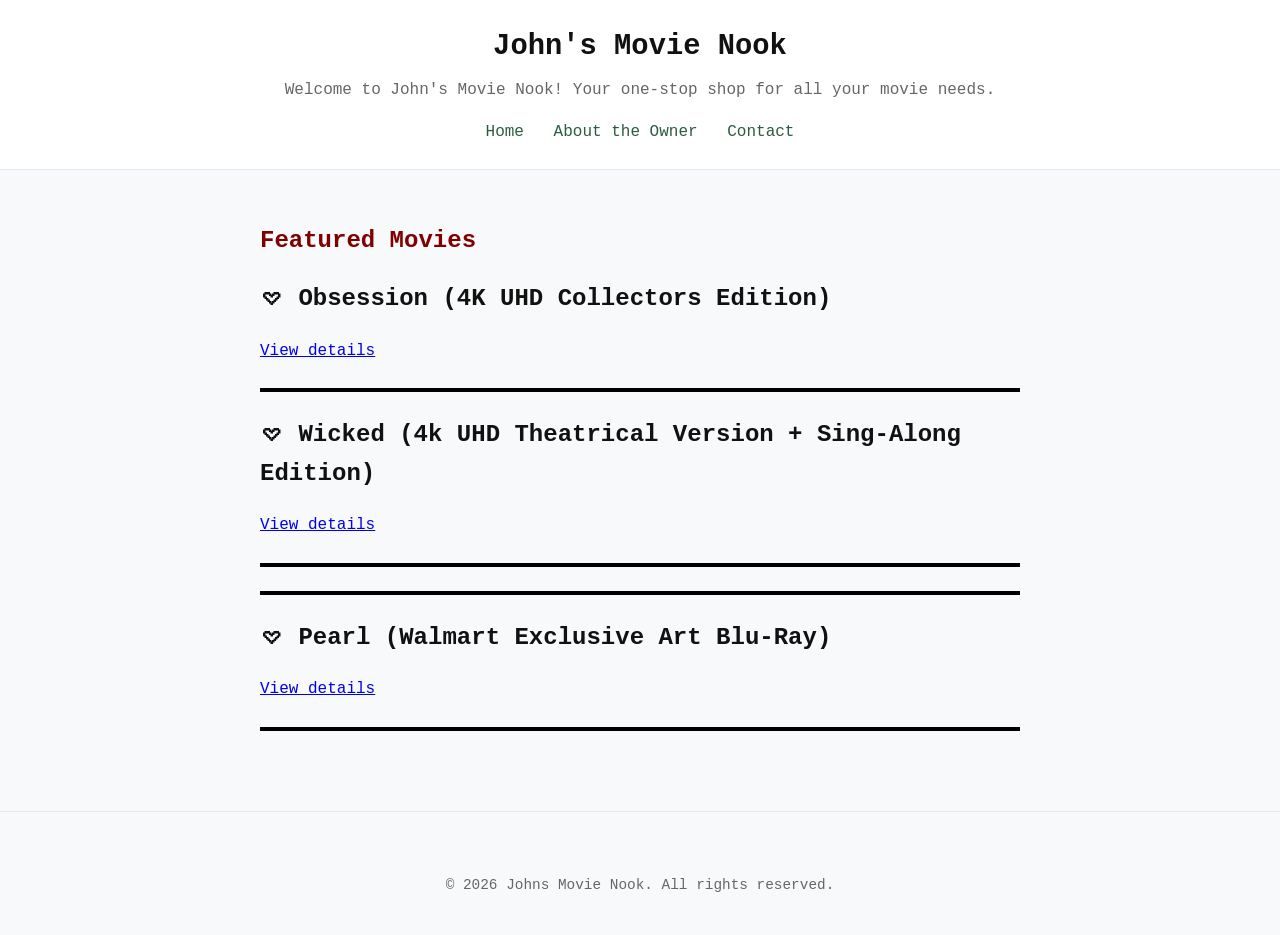
==== index.html @ a48e8aaa "add css styling to all pages of my website" ====
<!DOCTYPE html>
<html lang="en">
<head>
  <link rel="stylesheet" href="style.css">
  <meta charset="UTF-8">
  <meta name="viewport" content="width=device-width, initial-scale=1.0">
  <title>John's Movie Nook</title>
</head>
<body>

<header>
<h1>John's Movie Nook</h1>
<p>Welcome to John's Movie Nook! Your one-stop shop for all your movie needs.</p>
<nav>
  <ul>
    <li><a href="index.html">Home</a></li>
    <li><a href="about.html">About the Owner</a></li>
    <li><a href="contact.html">Contact</a></li>
  </ul>
  </nav>
</header>

<main>

  <h2><font color="maroon">Featured Movies</font></h2>
  
<article>
 <article>
  <h2>𖹭 Obsession (4K UHD Collectors Edition) </h2>
  <a href="products/obsession.html">View details</a>


</article>


</article>
<article>
  <hr style="height: 4px; background-color: black; border: none;">
  <h2>𖹭 Wicked (4k UHD Theatrical Version + Sing-Along Edition)</h2>
  <a href="products/wicked.html">View details</a>
</article>
<hr style="height: 4px; background-color: black; border: none;">
<article>
  <hr style="height: 4px; background-color: black; border: none;">
  <h2>𖹭 Pearl (Walmart Exclusive Art Blu-Ray)</h2>
  <a href="products/pearl.html">View details</a>
</article>
<hr style="height: 4px; background-color: black; border: none;">
</main>
<hr>
<footer>
    <p>&copy; 2026 Johns Movie Nook. All rights reserved.</p>
</footer>

</body>
</html>
---- style.css ----
:root {
  --brand-color: #2b5c3f;
  --dark-ink: #111111;
  --muted-grey: #666666;
  --light-bg: #f8f9fa;
  --border-color: #e2e8f0;
}


* {
box-sizing: border-box;
}

body {
  font-family: "courier new", courier, monospace;
  line-height: 1.6;
  color: var(--dark-ink);
  background-color: #f8f9fa;);
  margin: 0;
  padding: 0;
}


header {
  background-color: #ffffff;
  padding: 24px 32px;
  border-bottom: 1px solid var(--border-color);
  text-align: center; 
}

header h1 {
  margin: 0 0 8px 0;
  font-size: 1.8rem;
}

header p {
  margin: 0 0 16px 0;
  color: var(--muted-grey);
}

main {
  max-width: 800px;
  margin: 0 auto;
  padding: 32px 20px;
}

footer {
  text-align: center;
  padding: 24px;
  color: var(--muted-grey);
  font-size: 0.9rem;
}


nav ul {
  list-style: none;
  padding: 0;
  margin: 0;
}

nav li {
  display: inline-block;
  margin: 0 10px;
}

nav a {
  color: var(--brand-color);
  text-decoration: none;
  font-weight: 500;
}

nav a:hover {
  text-decoration: underline;
}


hr {
  border: none;
  border-top: 1px solid var(--border-color);
  margin: 24px 0;
}


.movie-item h3 {
  margin: 0 0 6px 0;
  font-weight: 600;
}

.movie-item a {
  color: var(--brand-color);
  font-size: 0.9rem;
  text-decoration: none;
}

.movie-item a:hover {
  text-decoration: underline;
}


.product-layout {
  display: flex;
  flex-wrap: wrap;
  gap: 32px;
  align-items: flex-start;
  margin-top: 24px;
}

.product-image img {
  width: 280px;
  max-width: 100%;
  border-radius: 8px;
  box-shadow: 0 4px 12px rgba(0, 0, 0, 0.08);
}

.product-info {
  flex: 1;
  min-width: 300px;
}


.product-details {
  width: 100%;
  border-collapse: collapse;
  margin-bottom: 24px;
}

.product-details th,
.product-details td {
  padding: 10px 12px;
  text-align: left;
  vertical-align: top;
  border-bottom: 1px solid var(--border-light, #e9ecef);
}

.product-details th {
  width: 110px;
  font-weight: 600;
  color: var(--text-main, #2b2d42);
}


.purchase-form {
  display: flex;
  flex-direction: column;
  gap: 16px;
}

.form-group {
  display: flex;
  flex-direction: column;
  gap: 6px;
}

.form-group input {
  padding: 8px 12px;
  border: 1px solid var(--border-light, #e9ecef);
  border-radius: 6px;
  font-size: 0.95rem;
}

fieldset {
  border: 1px solid var(--border-light, #e9ecef);
  border-radius: 8px;
  padding: 16px;
  margin: 0;
}

.accent-legend {
  font-weight: 600;
  color: #c0392b;
  padding: 0 8px;
}

.form-option {
  margin-bottom: 8px;
}

.form-option:last-child {
  margin-bottom: 0;
}


.submit-btn {
  background-color: var(--brand-color, #4a7c59);
  color: #ffffff;
  padding: 12px 20px;
  border: none;
  border-radius: 6px;
  font-weight: 600;
  cursor: pointer;
  transition: background-color 0.2s ease;
}

.submit-btn:hover {
  opacity: 0.9;
}
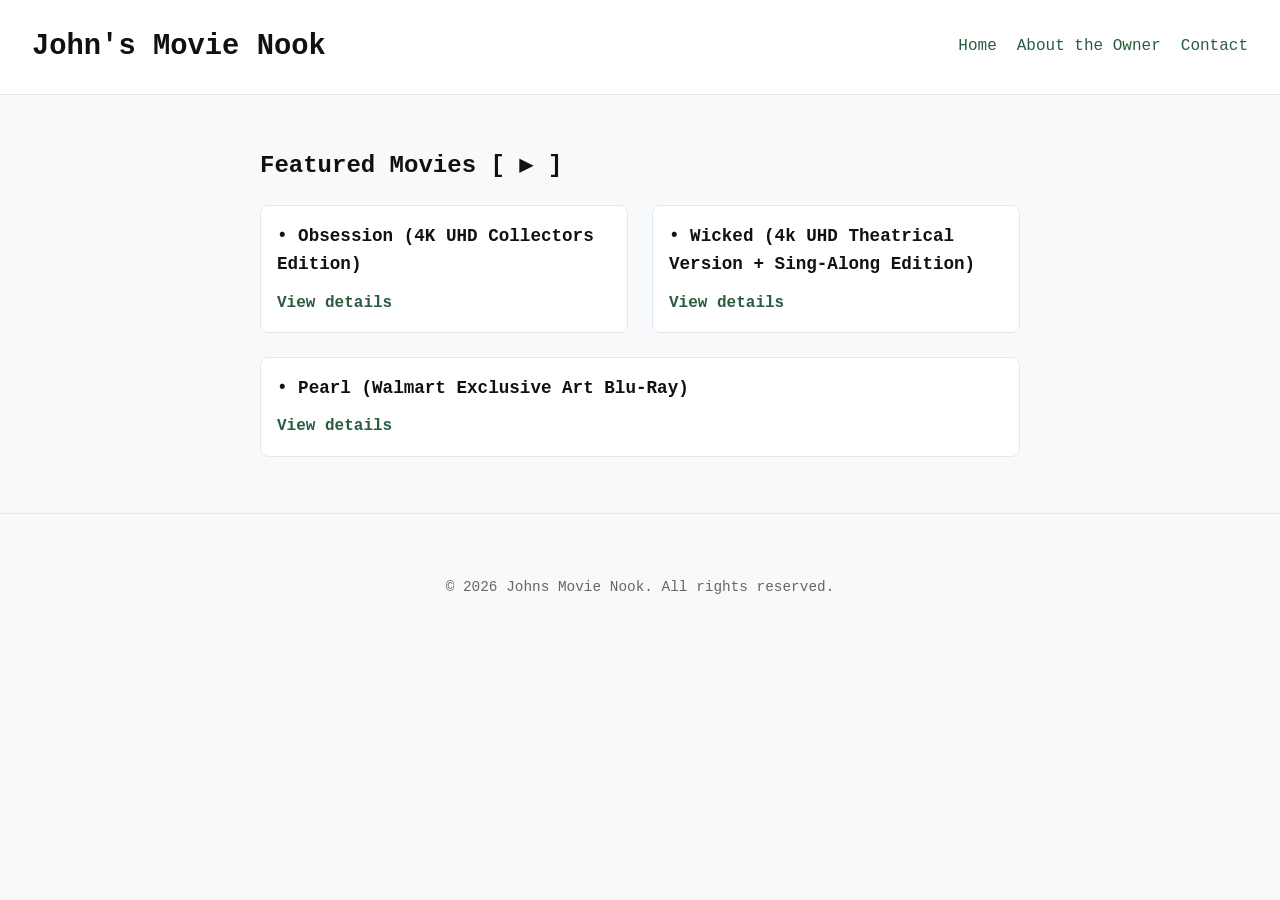
==== commit 0a60e8f3: "put my product cards side by side" ====
--- a/index.html
+++ b/index.html
@@ -9,47 +9,40 @@
 <body>
 
 <header>
-<h1>John's Movie Nook</h1>
-<p>Welcome to John's Movie Nook! Your one-stop shop for all your movie needs.</p>
-<nav>
-  <ul>
-    <li><a href="index.html">Home</a></li>
-    <li><a href="about.html">About the Owner</a></li>
-    <li><a href="contact.html">Contact</a></li>
-  </ul>
+  <h1>John's Movie Nook</h1>
+  <nav>
+    <ul>
+      <li><a href="index.html">Home</a></li>
+      <li><a href="about.html">About the Owner</a></li>
+      <li><a href="contact.html">Contact</a></li>
+    </ul>
   </nav>
 </header>
 
 <main>
+  <h2>Featured Movies [  ▶︎ ]</h2>
+  
+  <div class="product-grid">
+    <article class="product-card">
+      <h3>• Obsession (4K UHD Collectors Edition)</h3>
+      <a href="products/obsession.html">View details</a>
+    </article>
 
-  <h2><font color="maroon">Featured Movies</font></h2>
-  
-<article>
- <article>
-  <h2>𖹭 Obsession (4K UHD Collectors Edition) </h2>
-  <a href="products/obsession.html">View details</a>
+    <article class="product-card">
+      <h3>• Wicked (4k UHD Theatrical Version + Sing-Along Edition)</h3>
+      <a href="products/wicked.html">View details</a>
+    </article>
 
+    <article class="product-card">
+      <h3>• Pearl (Walmart Exclusive Art Blu-Ray)</h3>
+      <a href="products/pearl.html">View details</a>
+    </article>
+  </div>
+</main>
 
-</article>
-
-
-</article>
-<article>
-  <hr style="height: 4px; background-color: black; border: none;">
-  <h2>𖹭 Wicked (4k UHD Theatrical Version + Sing-Along Edition)</h2>
-  <a href="products/wicked.html">View details</a>
-</article>
-<hr style="height: 4px; background-color: black; border: none;">
-<article>
-  <hr style="height: 4px; background-color: black; border: none;">
-  <h2>𖹭 Pearl (Walmart Exclusive Art Blu-Ray)</h2>
-  <a href="products/pearl.html">View details</a>
-</article>
-<hr style="height: 4px; background-color: black; border: none;">
-</main>
 <hr>
 <footer>
-    <p>&copy; 2026 Johns Movie Nook. All rights reserved.</p>
+  <p>&copy; 2026 Johns Movie Nook. All rights reserved.</p>
 </footer>
 
 </body>
--- a/style.css
+++ b/style.css
@@ -6,35 +6,35 @@
   --border-color: #e2e8f0;
 }
 
-
 * {
-box-sizing: border-box;
+  box-sizing: border-box;
 }
 
 body {
   font-family: "courier new", courier, monospace;
   line-height: 1.6;
   color: var(--dark-ink);
-  background-color: #f8f9fa;);
+  background-color: var(--light-bg);
   margin: 0;
   padding: 0;
 }
-
 
 header {
   background-color: #ffffff;
   padding: 24px 32px;
   border-bottom: 1px solid var(--border-color);
-  text-align: center; 
+  display: flex;
+  justify-content: space-between;
+  align-items: center;
 }
 
 header h1 {
-  margin: 0 0 8px 0;
+  margin: 0;
   font-size: 1.8rem;
 }
 
 header p {
-  margin: 0 0 16px 0;
+  margin: 0;
   color: var(--muted-grey);
 }
 
@@ -51,16 +51,12 @@
   font-size: 0.9rem;
 }
 
-
 nav ul {
   list-style: none;
   padding: 0;
   margin: 0;
-}
-
-nav li {
-  display: inline-block;
-  margin: 0 10px;
+  display: flex;
+  gap: 20px;
 }
 
 nav a {
@@ -73,29 +69,51 @@
   text-decoration: underline;
 }
 
-
 hr {
   border: none;
   border-top: 1px solid var(--border-color);
   margin: 24px 0;
 }
 
-
-.movie-item h3 {
-  margin: 0 0 6px 0;
-  font-weight: 600;
-}
-
-.movie-item a {
+.centered-callout {
+  display: flex;
+  justify-content: center;
+  align-items: center;
+  min-height: 200px;
+  background-color: var(--light-bg);
+  border: 1px dashed var(--border-color);
+  border-radius: 8px;
+  margin: 24px 0;
+}
+
+.product-grid {
+  display: flex;
+  flex-wrap: wrap;
+  gap: 24px;
+}
+
+.product-card {
+  flex: 1 1 240px;
+  background-color: #ffffff;
+  padding: 16px;
+  border: 1px solid var(--border-color);
+  border-radius: 8px;
+}
+
+.product-card h3 {
+  margin: 0 0 12px 0;
+  font-size: 1.1rem;
+}
+
+.product-card a {
   color: var(--brand-color);
-  font-size: 0.9rem;
   text-decoration: none;
-}
-
-.movie-item a:hover {
+  font-weight: 600;
+}
+
+.product-card a:hover {
   text-decoration: underline;
 }
-
 
 .product-layout {
   display: flex;
@@ -116,7 +134,6 @@
   flex: 1;
   min-width: 300px;
 }
-
 
 .product-details {
   width: 100%;
@@ -138,7 +155,6 @@
   color: var(--text-main, #2b2d42);
 }
 
-
 .purchase-form {
   display: flex;
   flex-direction: column;
@@ -178,7 +194,6 @@
 .form-option:last-child {
   margin-bottom: 0;
 }
-
 
 .submit-btn {
   background-color: var(--brand-color, #4a7c59);
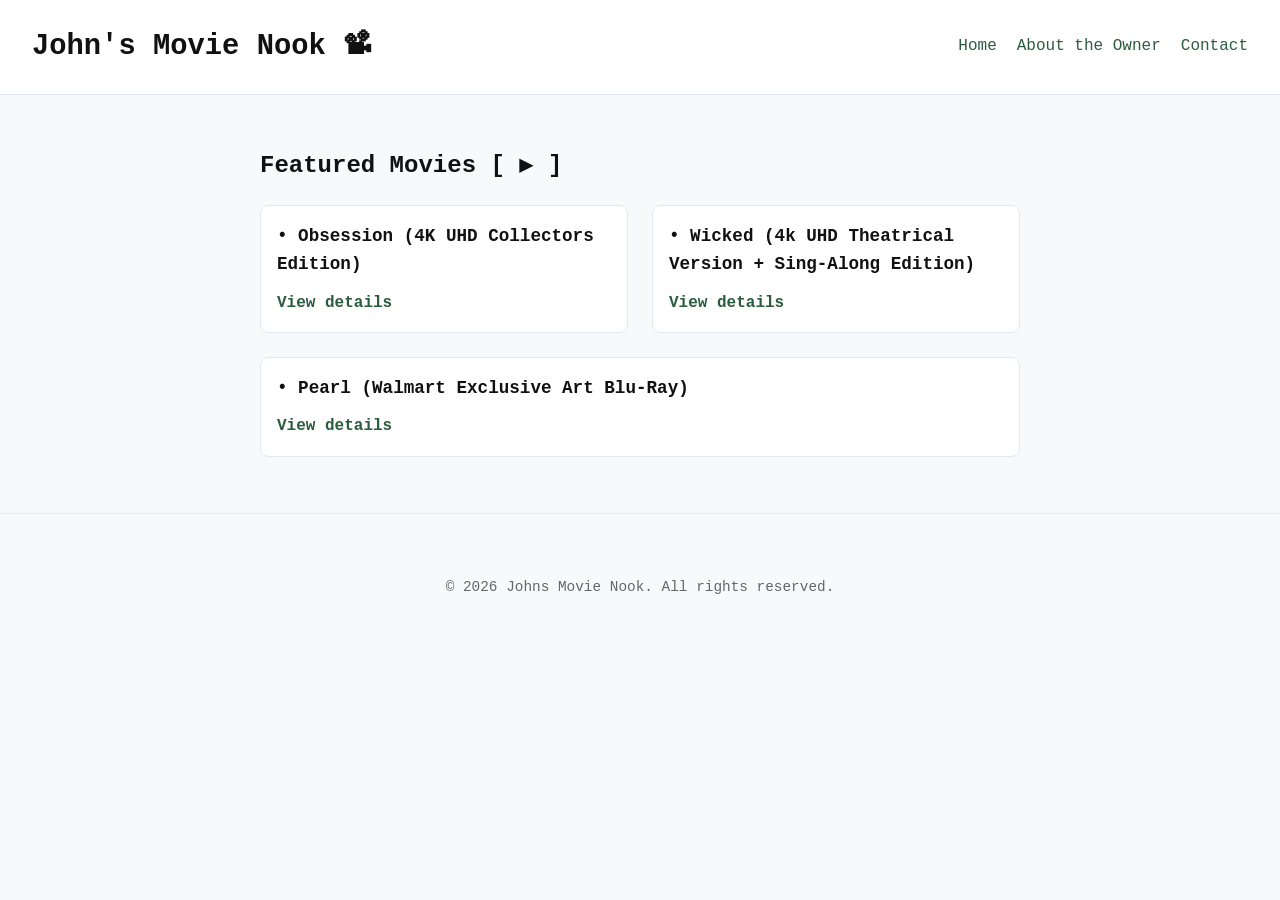
==== commit 373f93a1: "added a movie clapper symbol as design/detail" ====
--- a/index.html
+++ b/index.html
@@ -9,7 +9,7 @@
 <body>
 
 <header>
-  <h1>John's Movie Nook</h1>
+  <h1>John's Movie Nook 📽</h1>
   <nav>
     <ul>
       <li><a href="index.html">Home</a></li>
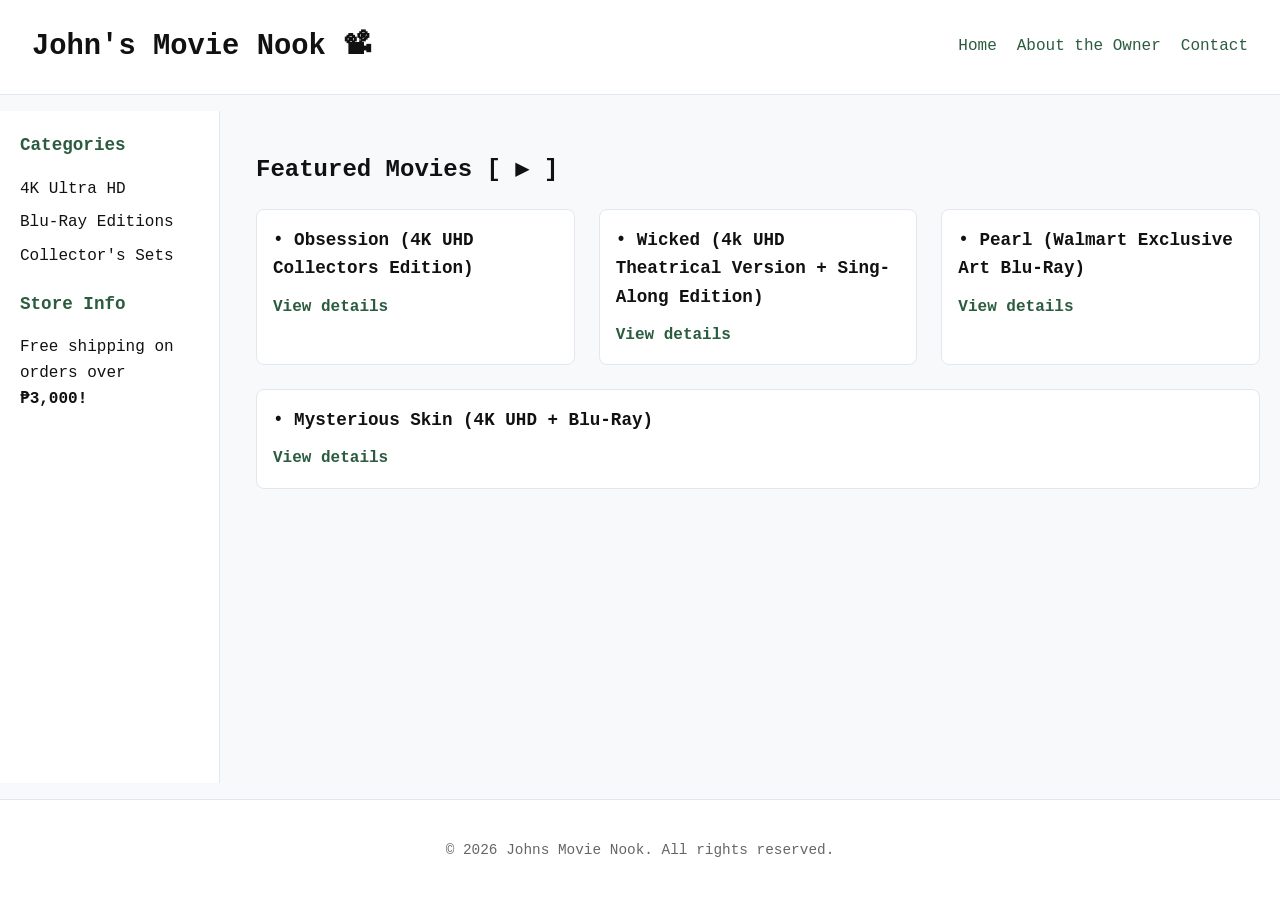
==== commit f569ef1d: "add aside and add another product" ====
--- a/index.html
+++ b/index.html
@@ -6,7 +6,7 @@
   <meta name="viewport" content="width=device-width, initial-scale=1.0">
   <title>John's Movie Nook</title>
 </head>
-<body>
+<body class="page">
 
 <header>
   <h1>John's Movie Nook 📽</h1>
@@ -19,8 +19,19 @@
   </nav>
 </header>
 
+<aside>
+  <h3>Categories</h3>
+  <ul>
+    <li><a href="nolinkyet">4K Ultra HD</a></li>
+    <li><a href="nolinkyet">Blu-Ray Editions</a></li>
+    <li><a href="nolinkyet">Collector's Sets</a></li>
+  </ul>
+  <h3>Store Info</h3>
+  <p>Free shipping on orders over  <strong>₱3,000!</strong></p>
+</aside>
+
 <main>
-  <h2>Featured Movies [  ▶︎ ]</h2>
+  <h2>Featured Movies [ ▶︎ ]</h2>
   
   <div class="product-grid">
     <article class="product-card">
@@ -37,10 +48,13 @@
       <h3>• Pearl (Walmart Exclusive Art Blu-Ray)</h3>
       <a href="products/pearl.html">View details</a>
     </article>
+    <article class="product-card">
+     <h3>• Mysterious Skin (4K UHD + Blu-Ray)</h3>
+     <a href="products/mskin.html">View details</a>
+    </article>
   </div>
 </main>
 
-<hr>
 <footer>
   <p>&copy; 2026 Johns Movie Nook. All rights reserved.</p>
 </footer>
--- a/style.css
+++ b/style.css
@@ -19,7 +19,20 @@
   padding: 0;
 }
 
+.page {
+  display: grid;
+  grid-template-columns: 220px 1fr;
+  grid-template-rows: auto 1fr auto;
+  grid-template-areas:
+    "masthead masthead"
+    "side     main"
+    "foot     foot";
+  gap: 16px;
+  min-height: 100vh;
+}
+
 header {
+  grid-area: masthead;
   background-color: #ffffff;
   padding: 24px 32px;
   border-bottom: 1px solid var(--border-color);
@@ -28,27 +41,36 @@
   align-items: center;
 }
 
-header h1 {
-  margin: 0;
-  font-size: 1.8rem;
-}
-
-header p {
-  margin: 0;
-  color: var(--muted-grey);
+aside {
+  grid-area: side;
+  background-color: #ffffff;
+  padding: 20px;
+  border-right: 1px solid var(--border-color);
 }
 
 main {
-  max-width: 800px;
-  margin: 0 auto;
-  padding: 32px 20px;
+  grid-area: main;
+  padding: 20px;
 }
 
 footer {
+  grid-area: foot;
   text-align: center;
   padding: 24px;
   color: var(--muted-grey);
   font-size: 0.9rem;
+  border-top: 1px solid var(--border-color);
+  background-color: #ffffff;
+}
+
+header h1 {
+  margin: 0;
+  font-size: 1.8rem;
+}
+
+header p {
+  margin: 0;
+  color: var(--muted-grey);
 }
 
 nav ul {
@@ -67,6 +89,31 @@
 
 nav a:hover {
   text-decoration: underline;
+}
+
+aside h3 {
+  margin-top: 0;
+  font-size: 1.1rem;
+  color: var(--brand-color);
+}
+
+aside ul {
+  list-style: none;
+  padding: 0;
+  margin: 0 0 20px 0;
+}
+
+aside li {
+  margin-bottom: 8px;
+}
+
+aside a {
+  color: var(--dark-ink);
+  text-decoration: none;
+}
+
+aside a:hover {
+  color: var(--brand-color);
 }
 
 hr {
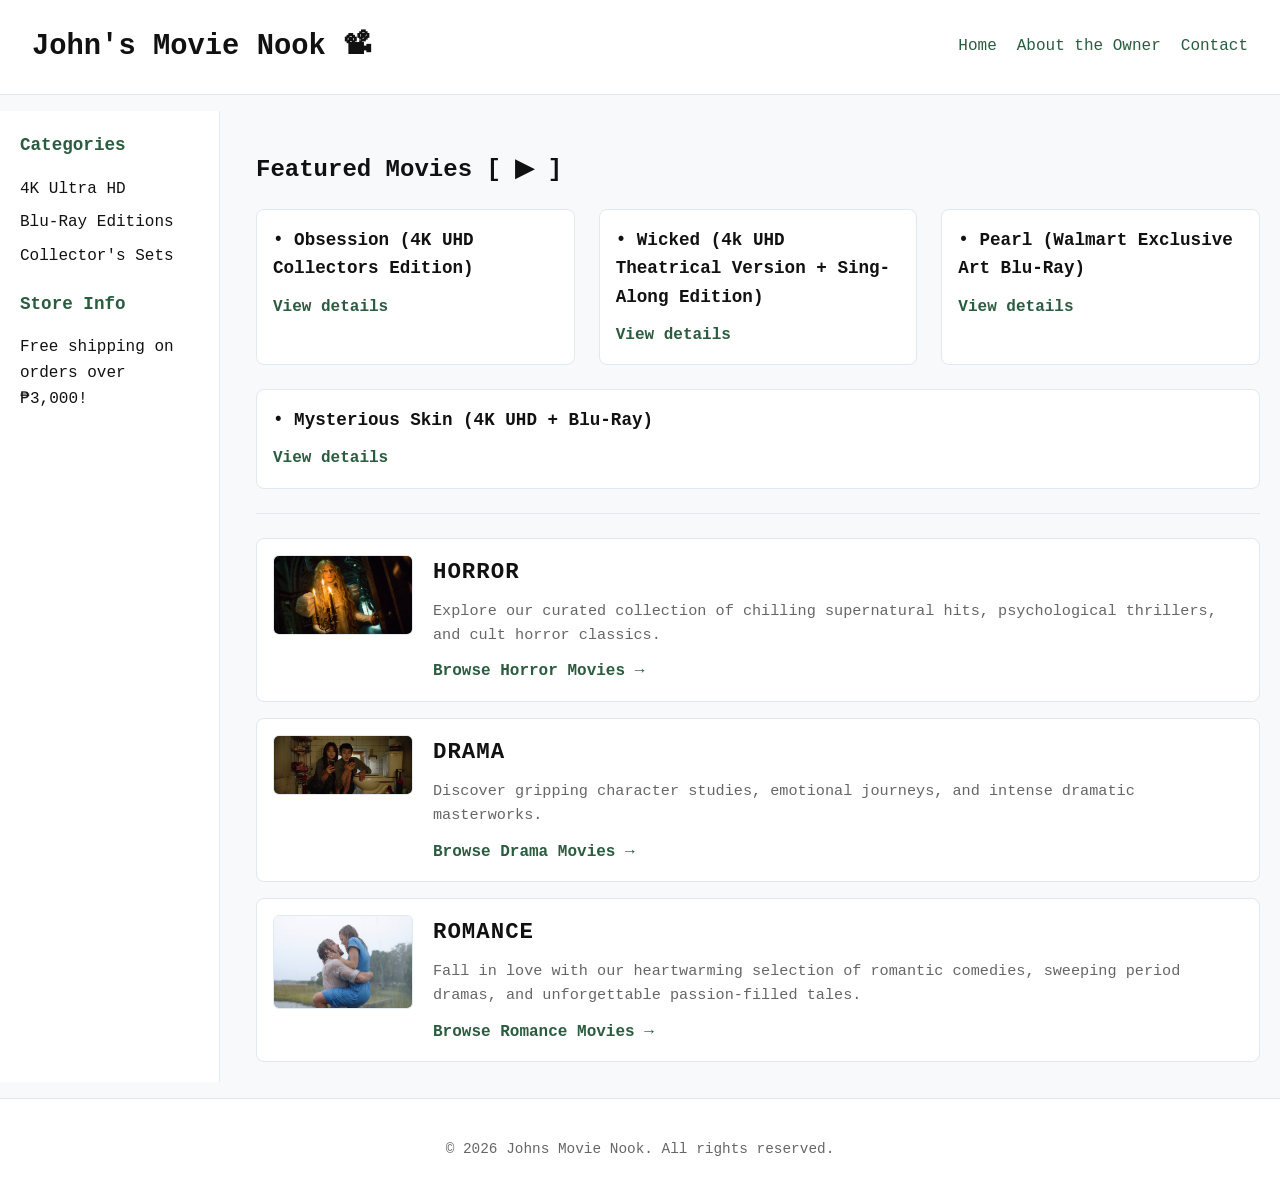
==== commit 451ba3f4: "add genres section" ====
--- a/index.html
+++ b/index.html
@@ -22,12 +22,12 @@
 <aside>
   <h3>Categories</h3>
   <ul>
-    <li><a href="nolinkyet">4K Ultra HD</a></li>
-    <li><a href="nolinkyet">Blu-Ray Editions</a></li>
-    <li><a href="nolinkyet">Collector's Sets</a></li>
+    <li><a href="#">4K Ultra HD</a></li>
+    <li><a href="#">Blu-Ray Editions</a></li>
+    <li><a href="#">Collector's Sets</a></li>
   </ul>
   <h3>Store Info</h3>
-  <p>Free shipping on orders over  <strong>₱3,000!</strong></p>
+  <p>Free shipping on orders over ₱3,000!</p>
 </aside>
 
 <main>
@@ -48,11 +48,48 @@
       <h3>• Pearl (Walmart Exclusive Art Blu-Ray)</h3>
       <a href="products/pearl.html">View details</a>
     </article>
+
     <article class="product-card">
-     <h3>• Mysterious Skin (4K UHD + Blu-Ray)</h3>
-     <a href="products/mskin.html">View details</a>
+      <h3>• Mysterious Skin (4K UHD + Blu-Ray)</h3>
+      <a href="products/mysterious-skin.html">View details</a>
     </article>
   </div>
+
+  <hr>
+
+<section class="featured-genre">
+  <div class="genre-image">
+    <img src="horror.jpg" alt="Horror Genre Feature">
+  </div>
+  <div class="genre-info">
+    <h3>HORROR</h3>
+    <p>Explore our curated collection of chilling supernatural hits, psychological thrillers, and cult horror classics.</p>
+    <a href="#" class="browse-btn">Browse Horror Movies →</a>
+  </div>
+</section>
+
+
+<section class="featured-genre">
+  <div class="genre-image">
+    <img src="drama.jpg" alt="Drama Genre Feature">
+  </div>
+  <div class="genre-info">
+    <h3>DRAMA</h3>
+    <p>Discover gripping character studies, emotional journeys, and intense dramatic masterworks.</p>
+    <a href="#" class="browse-btn">Browse Drama Movies →</a>
+  </div>
+</section>
+
+<section class="featured-genre">
+  <div class="genre-image">
+    <img src="romance.jpg" alt="Romance Genre Feature">
+  </div>
+  <div class="genre-info">
+    <h3>ROMANCE</h3>
+    <p>Fall in love with our heartwarming selection of romantic comedies, sweeping period dramas, and unforgettable passion-filled tales.</p>
+    <a href="#" class="browse-btn">Browse Romance Movies →</a>
+  </div>
+</section>
 </main>
 
 <footer>
--- a/style.css
+++ b/style.css
@@ -255,4 +255,63 @@
 
 .submit-btn:hover {
   opacity: 0.9;
+}
+
+.featured-genre {
+  display: flex;
+  gap: 20px;
+  align-items: flex-start;
+  background-color: #ffffff;
+  padding: 16px;
+  border: 1px solid var(--border-color);
+  border-radius: 8px;
+  margin-top: 16px;
+}
+
+.genre-image img {
+  width: 140px;          
+  height: auto;           
+  max-height: 200px;
+  object-fit: cover;
+  border-radius: 6px;
+  border: 1px solid var(--border-color);
+}
+
+.genre-info {
+  flex: 1;
+}
+
+.genre-info h3 {
+  margin: 0 0 8px 0;
+  font-size: 1.4rem;
+  letter-spacing: 1px;
+}
+
+.genre-info p {
+  margin: 0 0 12px 0;
+  color: var(--muted-grey);
+  font-size: 0.95rem;
+}
+
+.browse-btn {
+  display: inline-block;
+  color: var(--brand-color);
+  font-weight: 600;
+  text-decoration: none;
+}
+
+.browse-btn:hover {
+  text-decoration: underline;
+}
+
+.featured-genre {
+  display: flex;
+  gap: 20px;
+  align-items: flex-start;
+  background-color: #ffffff;
+  padding: 16px;
+  border: 1px solid var(--border-color);
+  border-radius: 8px;
+  margin-top: 16px;
+  width: 100%;
 }
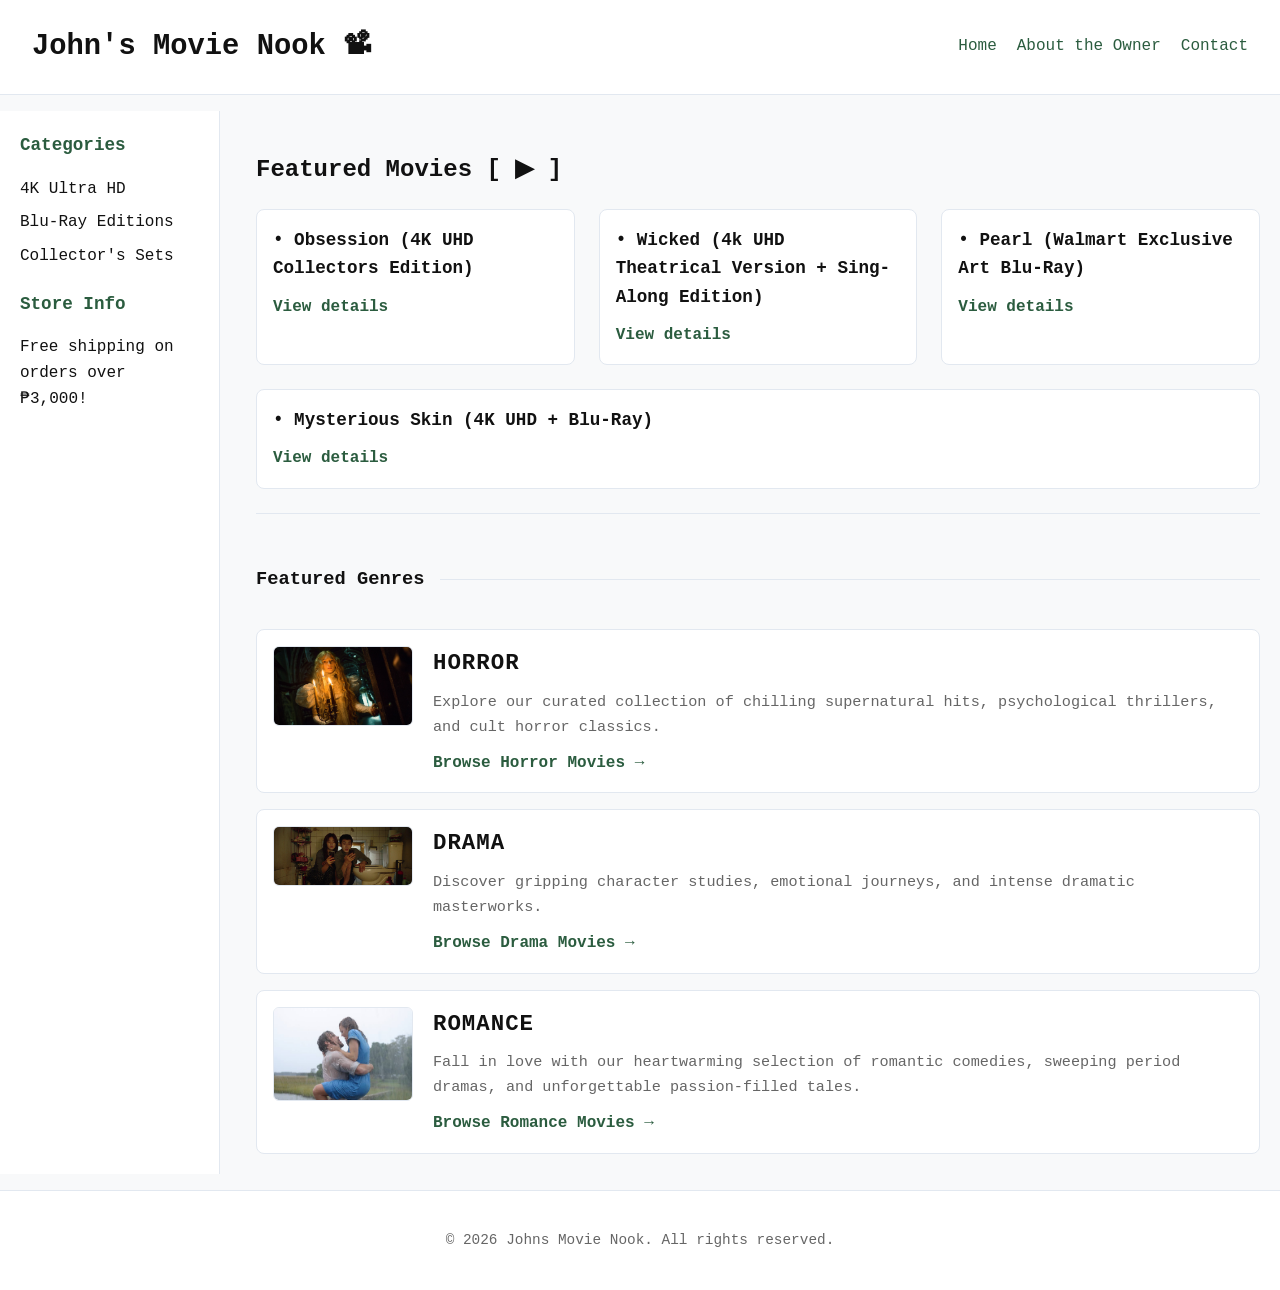
==== commit aabfd715: "add a 'genres' text" ====
--- a/index.html
+++ b/index.html
@@ -57,6 +57,11 @@
 
   <hr>
 
+<div class="section-divider">
+  <h3>Featured Genres</h3>
+  <div class="line"></div>
+</div>
+
 <section class="featured-genre">
   <div class="genre-image">
     <img src="horror.jpg" alt="Horror Genre Feature">
--- a/style.css
+++ b/style.css
@@ -314,4 +314,21 @@
   border-radius: 8px;
   margin-top: 16px;
   width: 100%;
+}
+.section-divider {
+  display: flex;
+  align-items: center;
+  gap: 16px;
+  margin: 32px 0 16px 0;
+}
+
+.section-divider h2 {
+  margin: 0;
+  white-space: nowrap; /* Keeps the heading text on a single line */
+}
+
+.section-divider .line {
+  flex: 1; /* Automatically stretches the line across the remaining empty space */
+  height: 1px;
+  background-color: var(--border-color);
 }
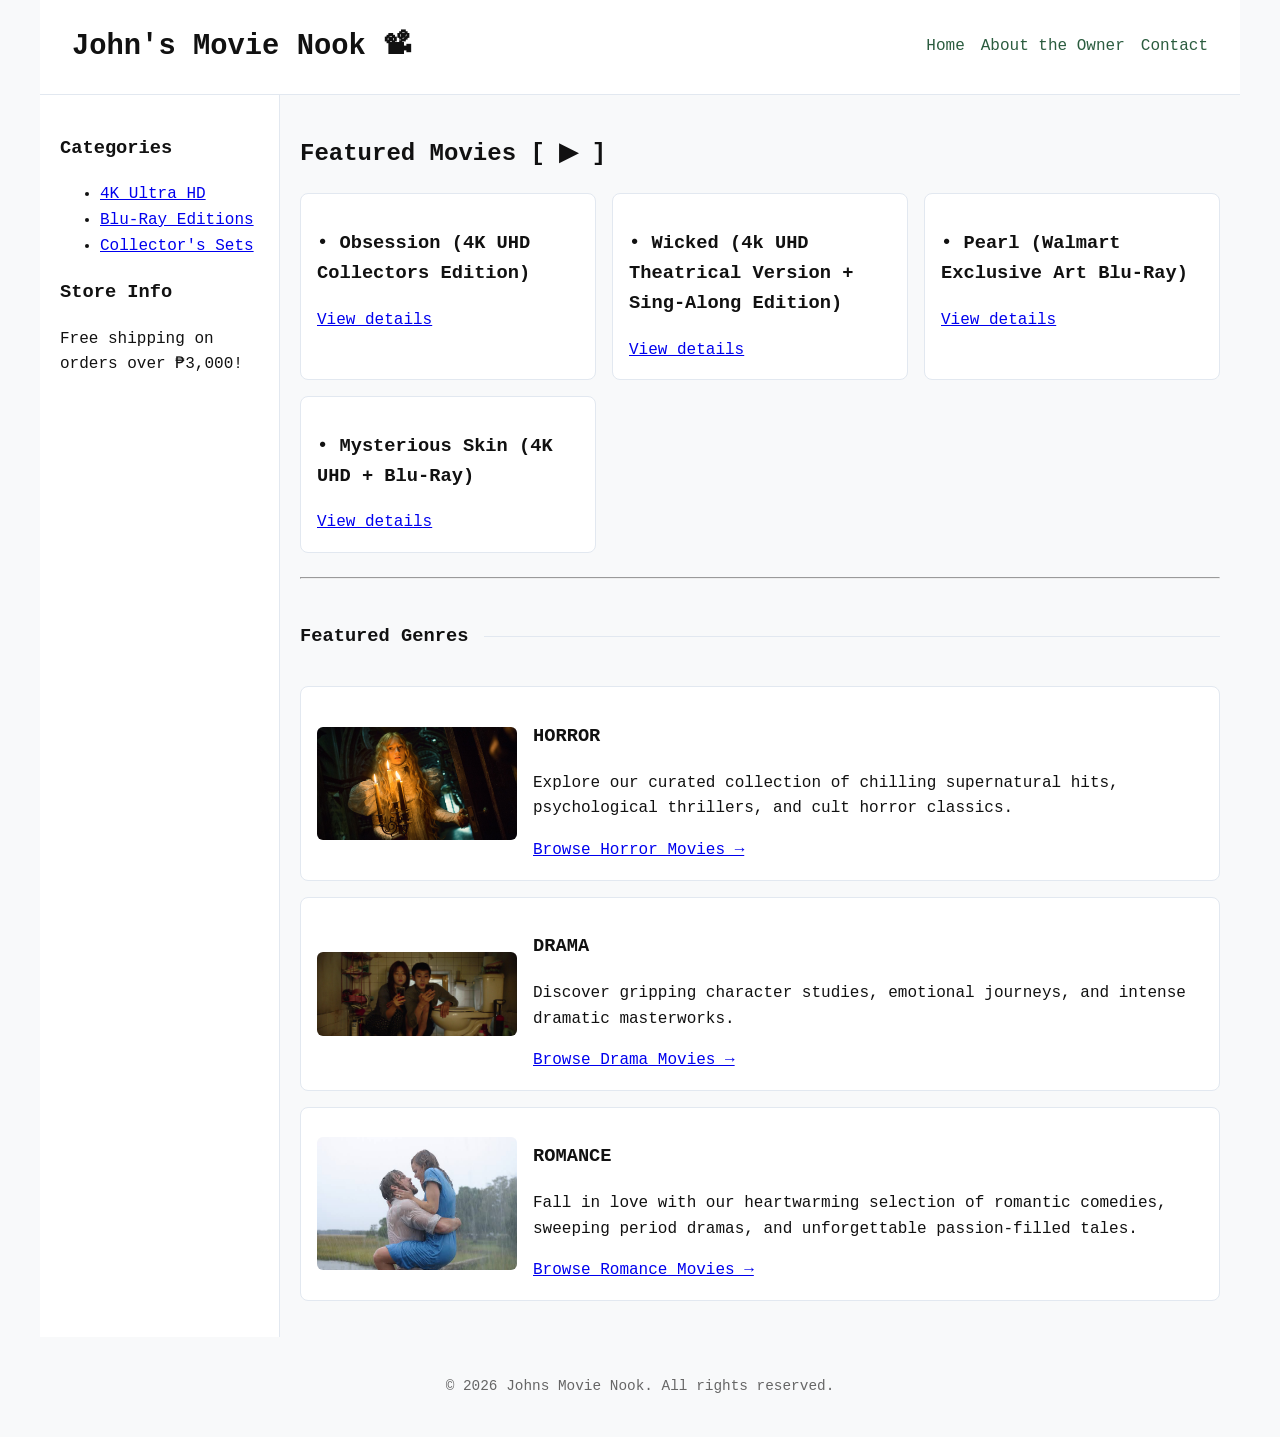
==== commit f51f05a7: "link a product on the index" ====
--- a/index.html
+++ b/index.html
@@ -51,7 +51,7 @@
 
     <article class="product-card">
       <h3>• Mysterious Skin (4K UHD + Blu-Ray)</h3>
-      <a href="products/mysterious-skin.html">View details</a>
+      <a href="products/mskin.html">View details</a>
     </article>
   </div>
 
--- a/style.css
+++ b/style.css
@@ -19,38 +19,72 @@
   padding: 0;
 }
 
+
 .page {
   display: grid;
-  grid-template-columns: 220px 1fr;
-  grid-template-rows: auto 1fr auto;
+  grid-template-columns: 1fr;
   grid-template-areas:
-    "masthead masthead"
-    "side     main"
-    "foot     foot";
-  gap: 16px;
+    "masthead"
+    "main"
+    "side"
+    "foot";
   min-height: 100vh;
 }
 
 header {
   grid-area: masthead;
   background-color: #ffffff;
-  padding: 24px 32px;
+  padding: 16px 20px;
   border-bottom: 1px solid var(--border-color);
   display: flex;
-  justify-content: space-between;
+  flex-direction: column;
+  gap: 12px;
   align-items: center;
+  text-align: center;
+}
+
+header h1 {
+  margin: 0;
+  font-size: 1.5rem;
+}
+
+header p {
+  margin: 0;
+  color: var(--muted-grey);
+}
+
+nav ul {
+  list-style: none;
+  padding: 0;
+  margin: 0;
+  display: flex;
+  gap: 16px;
+  flex-wrap: wrap;
+  justify-content: center;
+}
+
+nav a {
+  color: var(--brand-color);
+  text-decoration: none;
+  font-weight: 500;
+}
+
+nav a:hover {
+  text-decoration: underline;
+}
+
+main {
+  grid-area: main;
+  width: 100%;
+  padding: 20px;
 }
 
 aside {
   grid-area: side;
   background-color: #ffffff;
   padding: 20px;
-  border-right: 1px solid var(--border-color);
-}
-
-main {
-  grid-area: main;
-  padding: 20px;
+  border-top: 1px solid var(--border-color);
+  border-bottom: 1px solid var(--border-color);
 }
 
 footer {
@@ -59,68 +93,59 @@
   padding: 24px;
   color: var(--muted-grey);
   font-size: 0.9rem;
-  border-top: 1px solid var(--border-color);
-  background-color: #ffffff;
-}
-
-header h1 {
-  margin: 0;
-  font-size: 1.8rem;
-}
-
-header p {
-  margin: 0;
-  color: var(--muted-grey);
-}
-
-nav ul {
-  list-style: none;
-  padding: 0;
-  margin: 0;
-  display: flex;
-  gap: 20px;
-}
-
-nav a {
-  color: var(--brand-color);
-  text-decoration: none;
-  font-weight: 500;
-}
-
-nav a:hover {
-  text-decoration: underline;
-}
-
-aside h3 {
-  margin-top: 0;
-  font-size: 1.1rem;
-  color: var(--brand-color);
-}
-
-aside ul {
-  list-style: none;
-  padding: 0;
-  margin: 0 0 20px 0;
-}
-
-aside li {
-  margin-bottom: 8px;
-}
-
-aside a {
-  color: var(--dark-ink);
-  text-decoration: none;
-}
-
-aside a:hover {
-  color: var(--brand-color);
-}
-
-hr {
-  border: none;
-  border-top: 1px solid var(--border-color);
-  margin: 24px 0;
-}
+}
+
+
+.product-grid {
+  display: grid;
+  grid-template-columns: repeat(auto-fit, minmax(220px, 1fr));
+  gap: 16px;
+  margin-bottom: 24px;
+}
+
+.product-card {
+  background-color: #ffffff;
+  padding: 16px;
+  border: 1px solid var(--border-color);
+  border-radius: 8px;
+}
+
+.featured-genre {
+  display: flex;
+  flex-direction: column;
+  gap: 16px;
+  background-color: #ffffff;
+  padding: 16px;
+  border: 1px solid var(--border-color);
+  border-radius: 8px;
+  margin-bottom: 16px;
+}
+
+.genre-image img {
+  width: 100%;
+  height: auto;
+  border-radius: 6px;
+  display: block;
+}
+
+.section-divider {
+  display: flex;
+  align-items: center;
+  gap: 16px;
+  margin: 24px 0 16px 0;
+}
+
+.section-divider h2 {
+  margin: 0;
+  white-space: nowrap;
+}
+
+.section-divider .line {
+  flex: 1;
+  height: 1px;
+  background-color: var(--border-color);
+}
+
 
 .centered-callout {
   display: flex;
@@ -133,76 +158,7 @@
   margin: 24px 0;
 }
 
-.product-grid {
-  display: flex;
-  flex-wrap: wrap;
-  gap: 24px;
-}
-
-.product-card {
-  flex: 1 1 240px;
-  background-color: #ffffff;
-  padding: 16px;
-  border: 1px solid var(--border-color);
-  border-radius: 8px;
-}
-
-.product-card h3 {
-  margin: 0 0 12px 0;
-  font-size: 1.1rem;
-}
-
-.product-card a {
-  color: var(--brand-color);
-  text-decoration: none;
-  font-weight: 600;
-}
-
-.product-card a:hover {
-  text-decoration: underline;
-}
-
-.product-layout {
-  display: flex;
-  flex-wrap: wrap;
-  gap: 32px;
-  align-items: flex-start;
-  margin-top: 24px;
-}
-
-.product-image img {
-  width: 280px;
-  max-width: 100%;
-  border-radius: 8px;
-  box-shadow: 0 4px 12px rgba(0, 0, 0, 0.08);
-}
-
-.product-info {
-  flex: 1;
-  min-width: 300px;
-}
-
-.product-details {
-  width: 100%;
-  border-collapse: collapse;
-  margin-bottom: 24px;
-}
-
-.product-details th,
-.product-details td {
-  padding: 10px 12px;
-  text-align: left;
-  vertical-align: top;
-  border-bottom: 1px solid var(--border-light, #e9ecef);
-}
-
-.product-details th {
-  width: 110px;
-  font-weight: 600;
-  color: var(--text-main, #2b2d42);
-}
-
-.purchase-form {
+.recommend-form, .purchase-form {
   display: flex;
   flex-direction: column;
   gap: 16px;
@@ -216,34 +172,21 @@
 
 .form-group input {
   padding: 8px 12px;
-  border: 1px solid var(--border-light, #e9ecef);
+  border: 1px solid var(--border-color);
   border-radius: 6px;
   font-size: 0.95rem;
+  width: 100%;
 }
 
 fieldset {
-  border: 1px solid var(--border-light, #e9ecef);
+  border: 1px solid var(--border-color);
   border-radius: 8px;
   padding: 16px;
   margin: 0;
 }
 
-.accent-legend {
-  font-weight: 600;
-  color: #c0392b;
-  padding: 0 8px;
-}
-
-.form-option {
-  margin-bottom: 8px;
-}
-
-.form-option:last-child {
-  margin-bottom: 0;
-}
-
-.submit-btn {
-  background-color: var(--brand-color, #4a7c59);
+.submit-btn, button[type="submit"] {
+  background-color: var(--brand-color);
   color: #ffffff;
   padding: 12px 20px;
   border: none;
@@ -253,82 +196,47 @@
   transition: background-color 0.2s ease;
 }
 
-.submit-btn:hover {
+.submit-btn:hover, button[type="submit"]:hover {
   opacity: 0.9;
 }
 
-.featured-genre {
-  display: flex;
-  gap: 20px;
-  align-items: flex-start;
-  background-color: #ffffff;
-  padding: 16px;
-  border: 1px solid var(--border-color);
-  border-radius: 8px;
-  margin-top: 16px;
-}
-
-.genre-image img {
-  width: 140px;          
-  height: auto;           
-  max-height: 200px;
-  object-fit: cover;
-  border-radius: 6px;
-  border: 1px solid var(--border-color);
-}
-
-.genre-info {
-  flex: 1;
-}
-
-.genre-info h3 {
-  margin: 0 0 8px 0;
-  font-size: 1.4rem;
-  letter-spacing: 1px;
-}
-
-.genre-info p {
-  margin: 0 0 12px 0;
-  color: var(--muted-grey);
-  font-size: 0.95rem;
-}
-
-.browse-btn {
-  display: inline-block;
-  color: var(--brand-color);
-  font-weight: 600;
-  text-decoration: none;
-}
-
-.browse-btn:hover {
-  text-decoration: underline;
-}
-
-.featured-genre {
-  display: flex;
-  gap: 20px;
-  align-items: flex-start;
-  background-color: #ffffff;
-  padding: 16px;
-  border: 1px solid var(--border-color);
-  border-radius: 8px;
-  margin-top: 16px;
-  width: 100%;
-}
-.section-divider {
-  display: flex;
-  align-items: center;
-  gap: 16px;
-  margin: 32px 0 16px 0;
-}
-
-.section-divider h2 {
-  margin: 0;
-  white-space: nowrap; /* Keeps the heading text on a single line */
-}
-
-.section-divider .line {
-  flex: 1; /* Automatically stretches the line across the remaining empty space */
-  height: 1px;
-  background-color: var(--border-color);
+
+
+@media (min-width: 700px) {
+  .page {
+    grid-template-columns: 240px 1fr;
+    grid-template-areas:
+      "masthead masthead"
+      "side     main"
+      "foot     foot";
+    width: 100%;
+    max-width: 1200px;
+    margin: 0 auto;
+  }
+
+  header {
+    flex-direction: row;
+    justify-content: space-between;
+    text-align: left;
+    padding: 24px 32px;
+  }
+
+  header h1 {
+    font-size: 1.8rem;
+  }
+
+  aside {
+    border-top: none;
+    border-bottom: none;
+    border-right: 1px solid var(--border-color);
+  }
+
+  .featured-genre {
+    flex-direction: row;
+    align-items: center;
+  }
+
+  .genre-image img {
+    width: 200px;
+  }
 }
